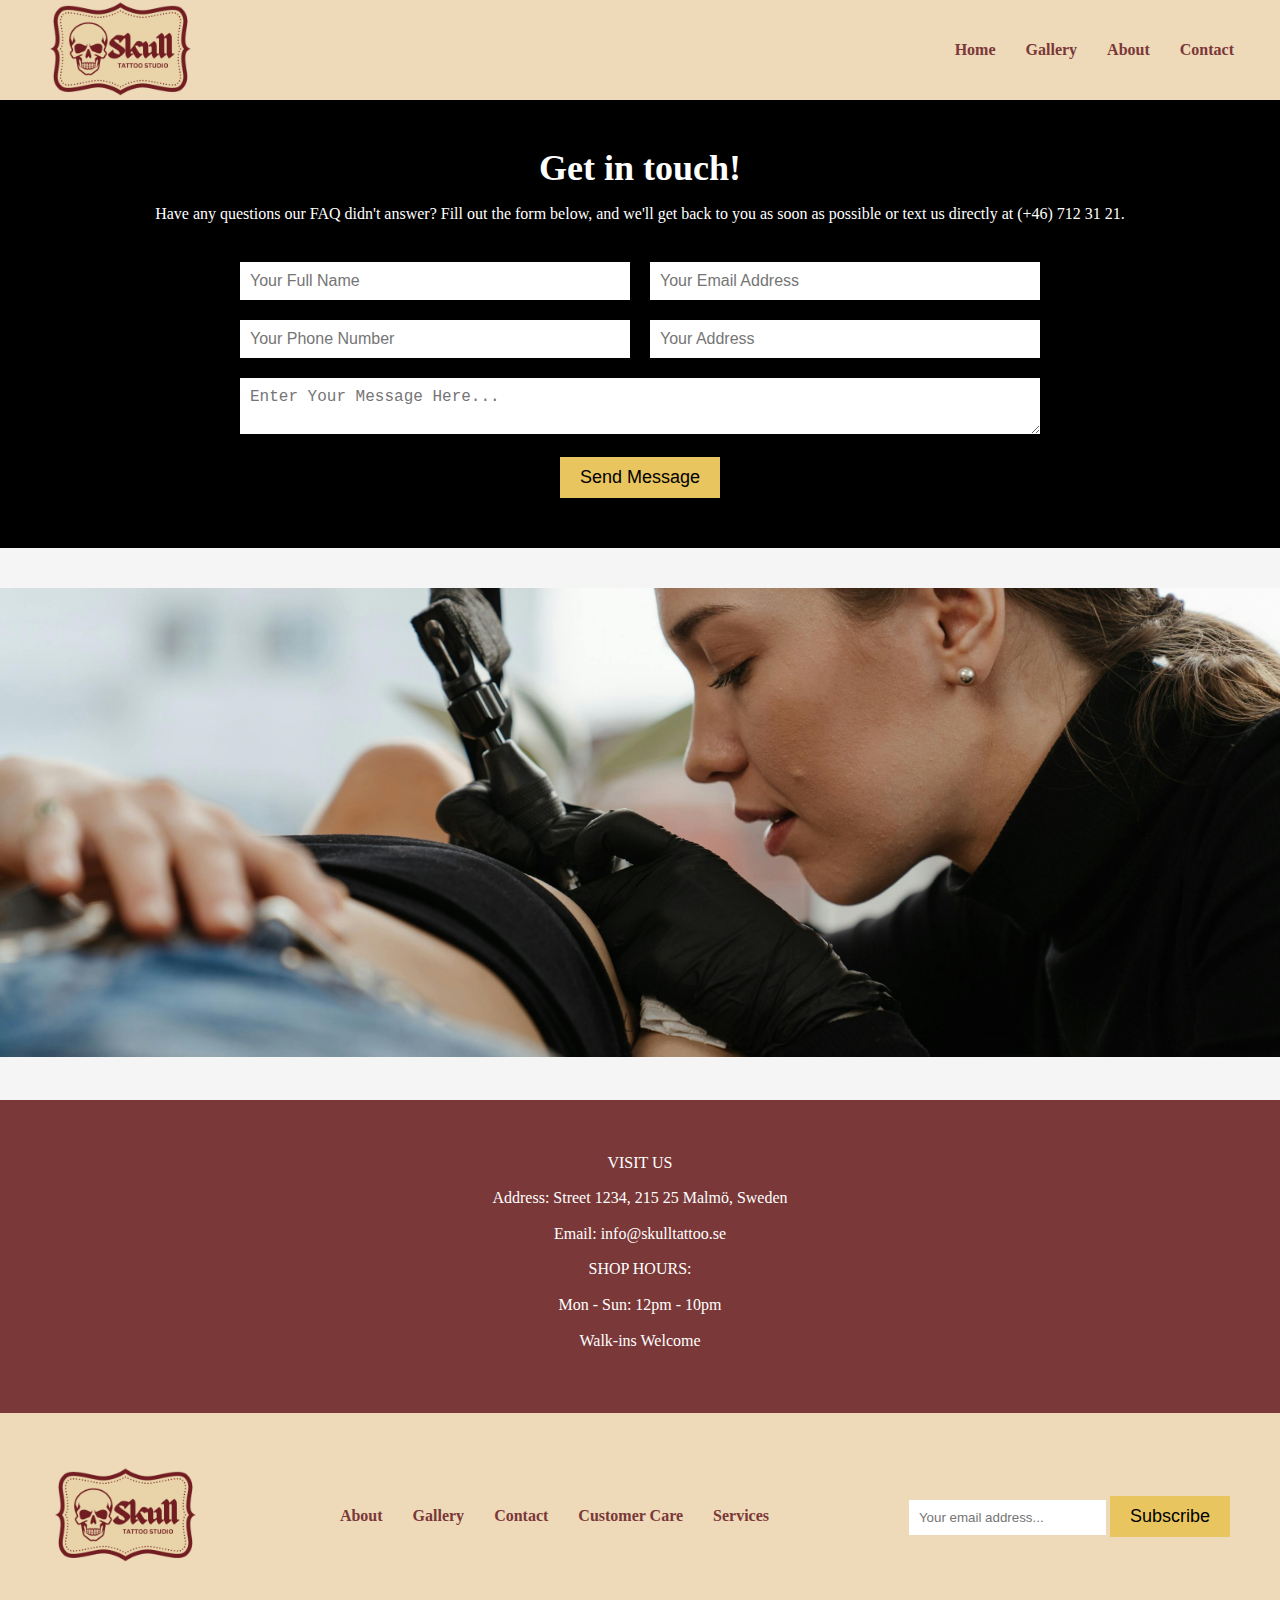
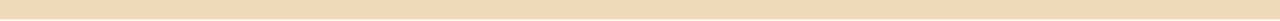
==== index.html @ 629d86e9 "Add files via upload" ====
<!DOCTYPE html>
<html lang="en">
<head>
	<meta charset="UTF-8">
	<meta name="viewport" content="width=device-width, initial-scale=1.0">
	<title>Contact Us</title>
	<link rel="stylesheet" href="styles/index.css">
	<link rel="stylesheet" href="styles/reset.css">
</head>
<body>
	 <!-- 1. Header Section -->
	 <header>
        <div class="container">
            <div class="logo">
                <img src="Images/logo 1.png" alt="Logo">
            </div>
            <nav>
                <ul class="nav-menu">
                    <li><a href="#">Home</a></li>
                    <li><a href="#">Gallery</a></li>
                    <li><a href="#">About</a></li>
                    <li><a href="#">Contact</a></li>
                </ul>
            </nav>
        </div>
    </header>

    <!-- 2. Contact Form Section -->
    <section class="contact-form-section">
        <h2>Get in touch!</h2>
        <p>Have any questions our FAQ didn't answer? Fill out the form below, and we'll get back to you as soon as possible or text us directly at (+46) 712 31 21.</p>

        <form class="contact-form">
            <div class="input-group">
                <input type="text" placeholder="Your Full Name">
                <input type="email" placeholder="Your Email Address">
            </div>
            <div class="input-group">
                <input type="text" placeholder="Your Phone Number">
                <input type="text" placeholder="Your Address">
            </div>
            <textarea placeholder="Enter Your Message Here..."></textarea>
            <button type="submit">Send Message</button>
        </form>
    </section>

    <!-- 3. Image Section -->
    <section class="image-section">
        <img src="Images/image1.png" alt="Tattoo Work">
    </section>

    <!-- 4. Footer Info Section -->
    <section class="footer-info-section">
        <div class="footer-info">
            <h3>VISIT US</h3>

            <p>Address: Street 1234, 215 25 Malmö, Sweden</p>

            <p>Email: info@skulltattoo.se</p>

            <p>SHOP HOURS:</p> 
			
			<p>Mon - Sun: 12pm - 10pm</p>
			
            <p>Walk-ins Welcome</p>
        </div>
    </section>

    <!-- 5. Footer Navigation Section -->
    <footer class="footer-navigation-section">
        <div class="footer-logo">
            <img src="Images/logo 1.png" alt="Footer Logo">
        </div>
        <ul class="footer-nav">
            <li><a href="#">About</a></li>
            <li><a href="#">Gallery</a></li>
            <li><a href="#">Contact</a></li>
            <li><a href="#">Customer Care</a></li>
            <li><a href="#">Services</a></li>
        </ul>
        <div class="subscribe">
            <input type="email" placeholder="Your email address...">
            <button>Subscribe</button>
        </div>
    </footer>
</body>
</html>
---- styles/index.css ----
* {
    margin: 0;
    padding: 0;
    box-sizing: border-box;
}

body {
    font-family: 'Arial', sans-serif;
    background-color: #f5f5f5;
}

.container {
    max-width: 1200px;
    margin: 0 auto;
    padding: 0 5px;
    display: flex;
    justify-content: space-between; 
    align-items: center; 
    height: 100%; 
}

/* 1. Header  */
header {
        width: 100%;
        height: 100px; 
        background-color: #eed9b8;
        display: flex;
        justify-content: center; 
        align-items: center; 
        padding: 0;
        box-sizing: border-box;

}


.logo img {
    width: 150px;
    height: auto;
}

.nav-menu {
    list-style: none;
    display: flex; 
    gap: 30px; 
    padding-right: 1px;
}

.nav-menu li {
    display: inline-block;
}

.nav-menu li a {
    text-decoration: none;
    font-size: 16px;
    color: #7a3838;
    font-weight: bold;
}

.nav-menu li a:hover {
    text-decoration: underline;
}

/* 2. Contact Form  */
.contact-form-section {
    background-color: #000;
    color: #fff;
    text-align: center;
    padding: 50px 0;
}

.contact-form-section h2 {
    font-size: 36px;
    margin-bottom: 20px;
    font-weight: bold;
}

.contact-form-section p {
    margin-bottom: 40px;
}

.contact-form {
    max-width: 800px;
    margin: 0 auto;
}

.input-group {
    display: flex;
    gap: 20px;
    margin-bottom: 20px;
}

.input-group input {
    width: 50%;
    padding: 10px;
    border: none;
    font-size: 16px;
}

textarea {
    width: 100%;
    padding: 10px;
    margin-bottom: 20px;
    border: none;
    font-size: 16px;
}

button {
    padding: 10px 20px;
    background-color: #e8c55e;
    border: none;
    font-size: 18px;
    cursor: pointer;
    color: #000;
}

button:hover {
    background-color: #d4ac42;
}

/* 3. Image  */
.image-section {
    text-align: center;
    margin: 40px 0;
}

.image-section img {
    width: 100vw;
}

/* 4. Footer */
.footer-info-section {
    background-color: #7a3838;
    color: #fff;
    text-align: center;
    padding: 50px;
}

.footer-info p {
    margin-bottom: 10px; 
    line-height: 1.6; 
}


.footer-info h3 {
 
    margin-bottom: 10px; 
    line-height: 1.6; 

}

/* 5. Footer Navigation  */
.footer-navigation-section {
    background-color: #eed9b8;
    display: flex;
    justify-content: space-between;
    align-items: center;
    padding: 50px;
}

.footer-logo img {
    width: 150px;
}

.footer-nav {
    list-style: none;
    display: flex;
    gap: 30px;
}

.footer-nav li a {
    text-decoration: none;
    color: #7a3838;
    font-weight: bold;
}

.footer-nav li a:hover {
    text-decoration: underline;
}

.subscribe input {
    padding: 10px;
    border: none;
}

.subscribe button {
    padding: 10px 20px;
    background-color: #e8c55e;
    border: none;
    cursor: pointer;
    color: #000;
}

.subscribe button:hover {
    background-color: #d4ac42;
}
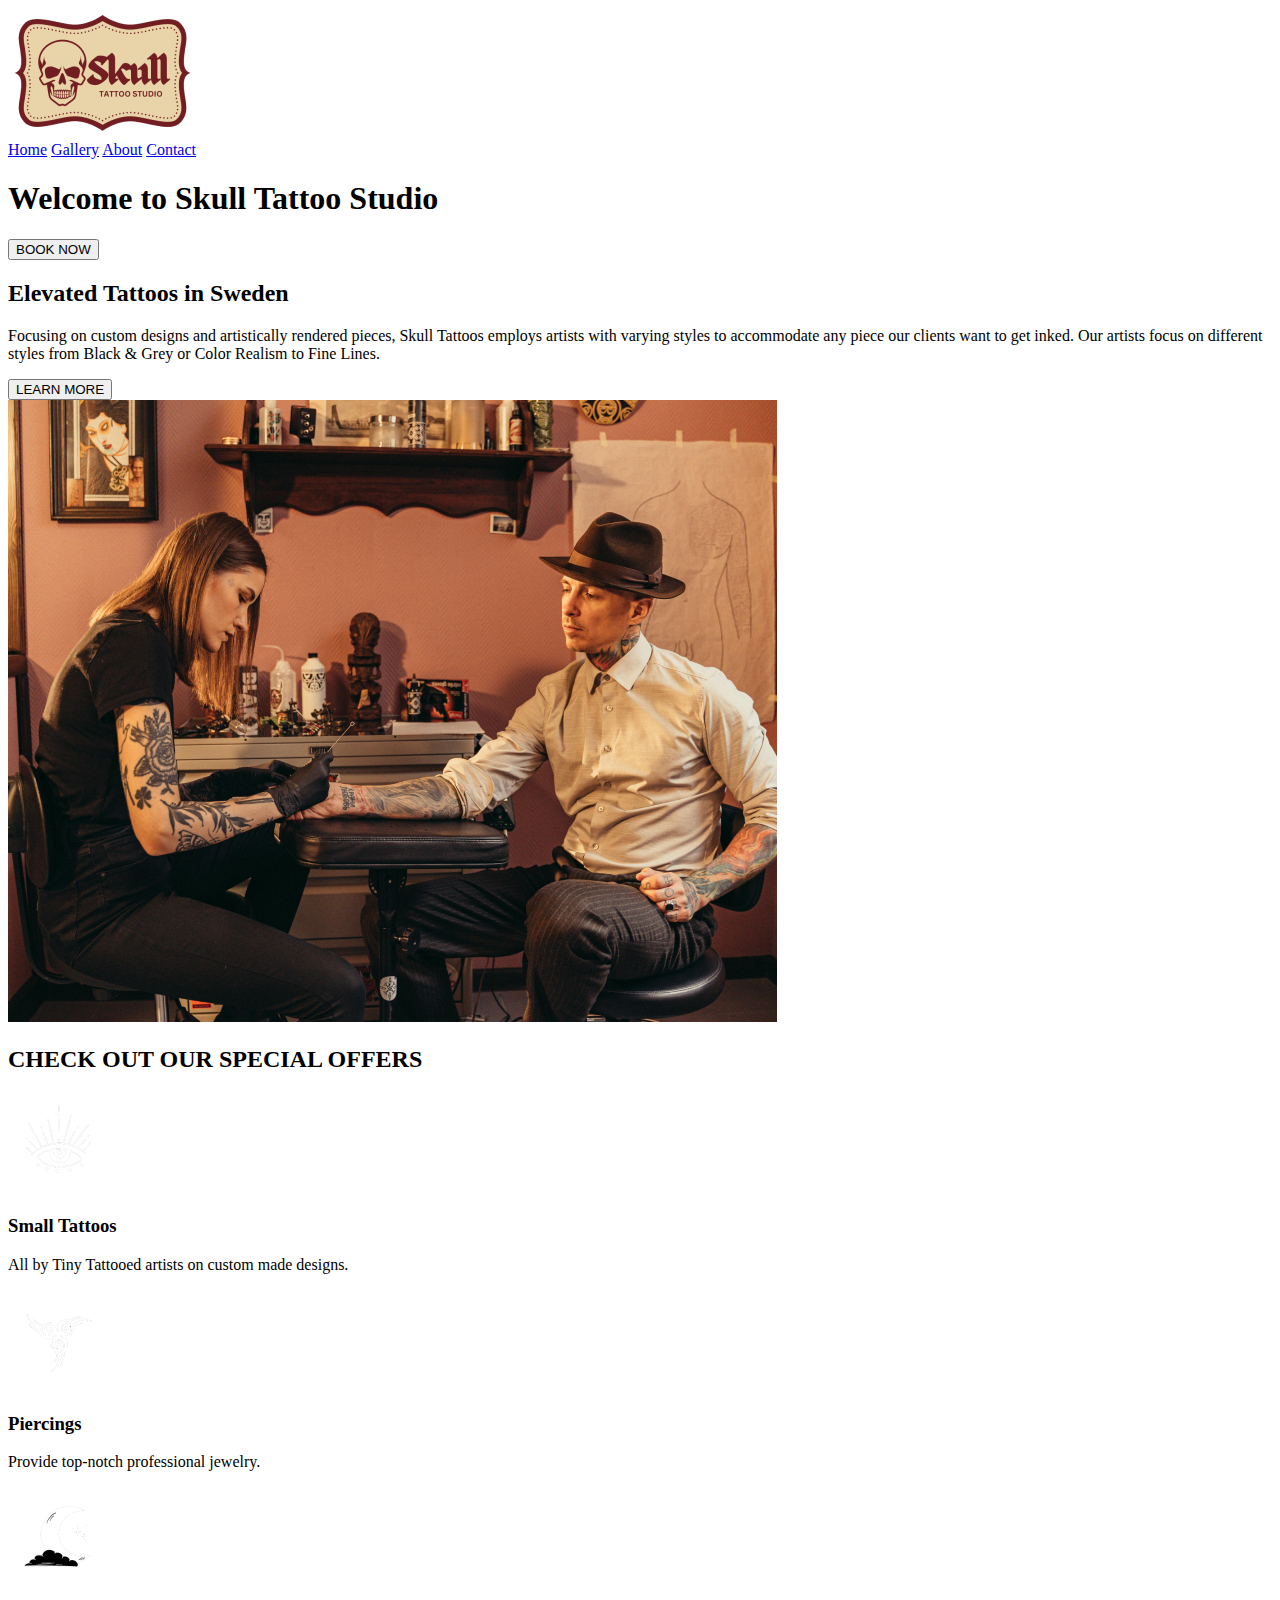
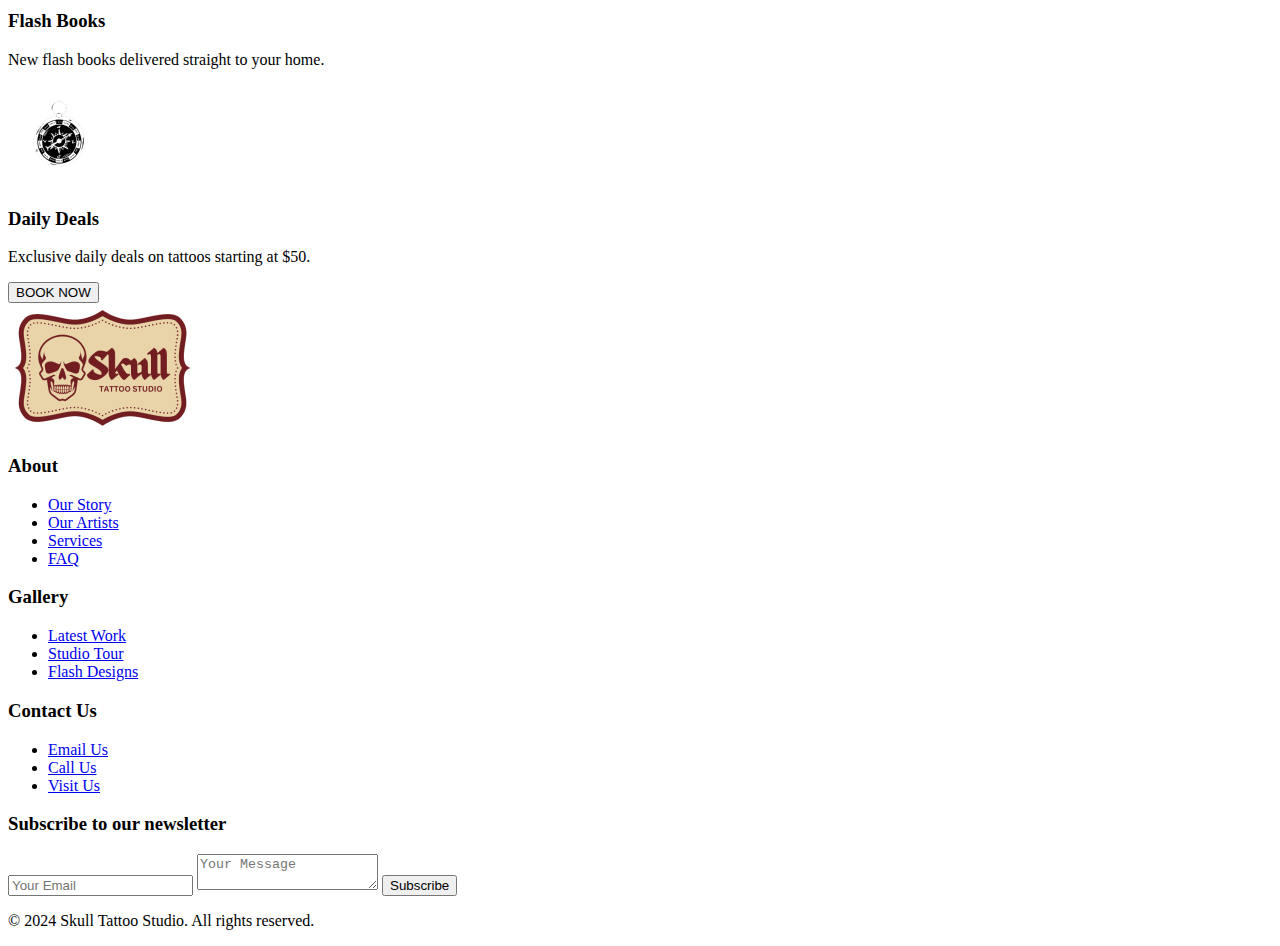
==== commit 1c7b1ebe: "added contents on index.html and images" ====
--- a/index.html
+++ b/index.html
@@ -1,87 +1,134 @@
-<!DOCTYPE html>
-<html lang="en">
-<head>
-	<meta charset="UTF-8">
-	<meta name="viewport" content="width=device-width, initial-scale=1.0">
-	<title>Contact Us</title>
-	<link rel="stylesheet" href="styles/index.css">
-	<link rel="stylesheet" href="styles/reset.css">
-</head>
-<body>
-	 <!-- 1. Header Section -->
-	 <header>
-        <div class="container">
-            <div class="logo">
-                <img src="Images/logo 1.png" alt="Logo">
-            </div>
-            <nav>
-                <ul class="nav-menu">
-                    <li><a href="#">Home</a></li>
-                    <li><a href="#">Gallery</a></li>
-                    <li><a href="#">About</a></li>
-                    <li><a href="#">Contact</a></li>
-                </ul>
-            </nav>
-        </div>
-    </header>
-
-    <!-- 2. Contact Form Section -->
-    <section class="contact-form-section">
-        <h2>Get in touch!</h2>
-        <p>Have any questions our FAQ didn't answer? Fill out the form below, and we'll get back to you as soon as possible or text us directly at (+46) 712 31 21.</p>
-
-        <form class="contact-form">
-            <div class="input-group">
-                <input type="text" placeholder="Your Full Name">
-                <input type="email" placeholder="Your Email Address">
-            </div>
-            <div class="input-group">
-                <input type="text" placeholder="Your Phone Number">
-                <input type="text" placeholder="Your Address">
-            </div>
-            <textarea placeholder="Enter Your Message Here..."></textarea>
-            <button type="submit">Send Message</button>
-        </form>
-    </section>
-
-    <!-- 3. Image Section -->
-    <section class="image-section">
-        <img src="Images/image1.png" alt="Tattoo Work">
-    </section>
-
-    <!-- 4. Footer Info Section -->
-    <section class="footer-info-section">
-        <div class="footer-info">
-            <h3>VISIT US</h3>
-
-            <p>Address: Street 1234, 215 25 Malmö, Sweden</p>
-
-            <p>Email: info@skulltattoo.se</p>
-
-            <p>SHOP HOURS:</p> 
-			
-			<p>Mon - Sun: 12pm - 10pm</p>
-			
-            <p>Walk-ins Welcome</p>
-        </div>
-    </section>
-
-    <!-- 5. Footer Navigation Section -->
-    <footer class="footer-navigation-section">
-        <div class="footer-logo">
-            <img src="Images/logo 1.png" alt="Footer Logo">
-        </div>
-        <ul class="footer-nav">
-            <li><a href="#">About</a></li>
-            <li><a href="#">Gallery</a></li>
-            <li><a href="#">Contact</a></li>
-            <li><a href="#">Customer Care</a></li>
-            <li><a href="#">Services</a></li>
-        </ul>
-        <div class="subscribe">
-            <input type="email" placeholder="Your email address...">
-            <button>Subscribe</button>
-        </div>
-    </footer>
-</body>
+<!DOCTYPE html>
+<html lang="en">
+<head>
+    <meta charset="UTF-8">
+    <meta name="viewport" content="width=device-width, initial-scale=1.0">
+    <link rel="stylesheet" href="styles.css">
+    <title>Tattoo Project</title>
+</head>
+<body>
+     <header class="navbar">
+        <div class="container">
+            <div class="logo">
+                <img src="images/logo.png" alt="Skull Tattoo Logo">
+            </div>
+            <nav class="menu">
+                <a href="#">Home</a>
+                <a href="#">Gallery</a>
+                <a href="#">About</a>
+                <a href="#">Contact</a>
+            </nav>
+        </div>
+    </header>
+
+    <section class="hero-section">
+        <div class="hero-content">
+            <h1>Welcome to Skull Tattoo Studio</h1>
+            <button class="hero-btn">BOOK NOW</button>
+        </div>
+    </section>
+
+    <section class="elevated-tattoos">
+        <div class="container">
+            <div class="text-content">
+                <h2>Elevated Tattoos in Sweden</h2>
+                <p>Focusing on custom designs and artistically rendered pieces, Skull Tattoos employs artists with varying styles to accommodate any piece our clients want to get inked. Our artists focus on different styles from Black & Grey or Color Realism to Fine Lines. </p>
+                <button class="learn-more-btn">LEARN MORE</button>
+            </div>
+            <div class="image-content">
+                <img src="images/tattoo-image.png" alt="Tattoo artist">
+            </div>
+        </div>
+    </section>
+
+    <section class="special-offers">
+        <div class="container">
+            <h2>CHECK OUT OUR SPECIAL OFFERS</h2>
+            <div class="offer-list">
+                <div class="offer-item">
+                    <img src="images/icon 1.png" alt="Small Tattoos Icon" class="offer-icon">
+                    <h3>Small Tattoos</h3>
+                    <p>All by Tiny Tattooed artists on custom made designs.</p>
+                </div>
+                <div class="offer-item">
+                    <img src="images/icon 2.png" alt="Piercings Icon" class="offer-icon">
+                    <h3>Piercings</h3>
+                    <p>Provide top-notch professional jewelry.</p>
+                </div>
+                <div class="offer-item">
+                    <img src="images/icon 3.png" alt="Flash Books Icon" class="offer-icon">
+                    <h3>Flash Books</h3>
+                    <p>New flash books delivered straight to your home.</p>
+                </div>
+                <div class="offer-item">
+                    <img src="images/icon 4.png" alt="Daily Deals Icon" class="offer-icon">
+                    <h3>Daily Deals</h3>
+                    <p>Exclusive daily deals on tattoos starting at $50.</p>
+                </div>
+            </div>
+            <button class="book-now-btn">BOOK NOW</button>
+        </div>
+    </section>
+
+
+    <footer class="site-footer">
+        <div class="container footer-container">
+            <div class="footer-logo">
+                <img src="images/logo.png" alt="Skull Tattoo Studio Logo">
+            </div>
+    
+            <div class="footer-nav">
+                <h3>About</h3>
+                <ul>
+                    <li><a href="#">Our Story</a></li>
+                    <li><a href="#">Our Artists</a></li>
+                    <li><a href="#">Services</a></li>
+                    <li><a href="#">FAQ</a></li>
+                </ul>
+            </div>
+    
+            <div class="footer-nav">
+                <h3>Gallery</h3>
+                <ul>
+                    <li><a href="#">Latest Work</a></li>
+                    <li><a href="#">Studio Tour</a></li>
+                    <li><a href="#">Flash Designs</a></li>
+                </ul>
+            </div>
+    
+            <div class="footer-nav">
+                <h3>Contact Us</h3>
+                <ul>
+                    <li><a href="#">Email Us</a></li>
+                    <li><a href="#">Call Us</a></li>
+                    <li><a href="#">Visit Us</a></li>
+                </ul>
+            </div>
+        </div>
+        <div>
+            <div class="footer-subscribe">
+                <h3>Subscribe to our newsletter</h3>
+                <form class="subscribe-form">
+                    <input type="email" name="email" placeholder="Your Email" required>
+                    <textarea name="message" placeholder="Your Message" rows="2"></textarea>
+                    <button type="submit">Subscribe</button>
+                </form>
+            </div>
+        </div>
+    
+        <div class="footer-bottom">
+            <p>&copy; 2024 Skull Tattoo Studio. All rights reserved.</p>
+            <div class="social-links">
+                <a href="#"><i class="fab fa-facebook"></i></a>
+                <a href="#"><i class="fab fa-instagram"></i></a>
+                <a href="#"><i class="fab fa-twitter"></i></a>
+            </div>
+        </div>
+    </footer>
+    
+        
+    
+        
+    
+</body>
 </html>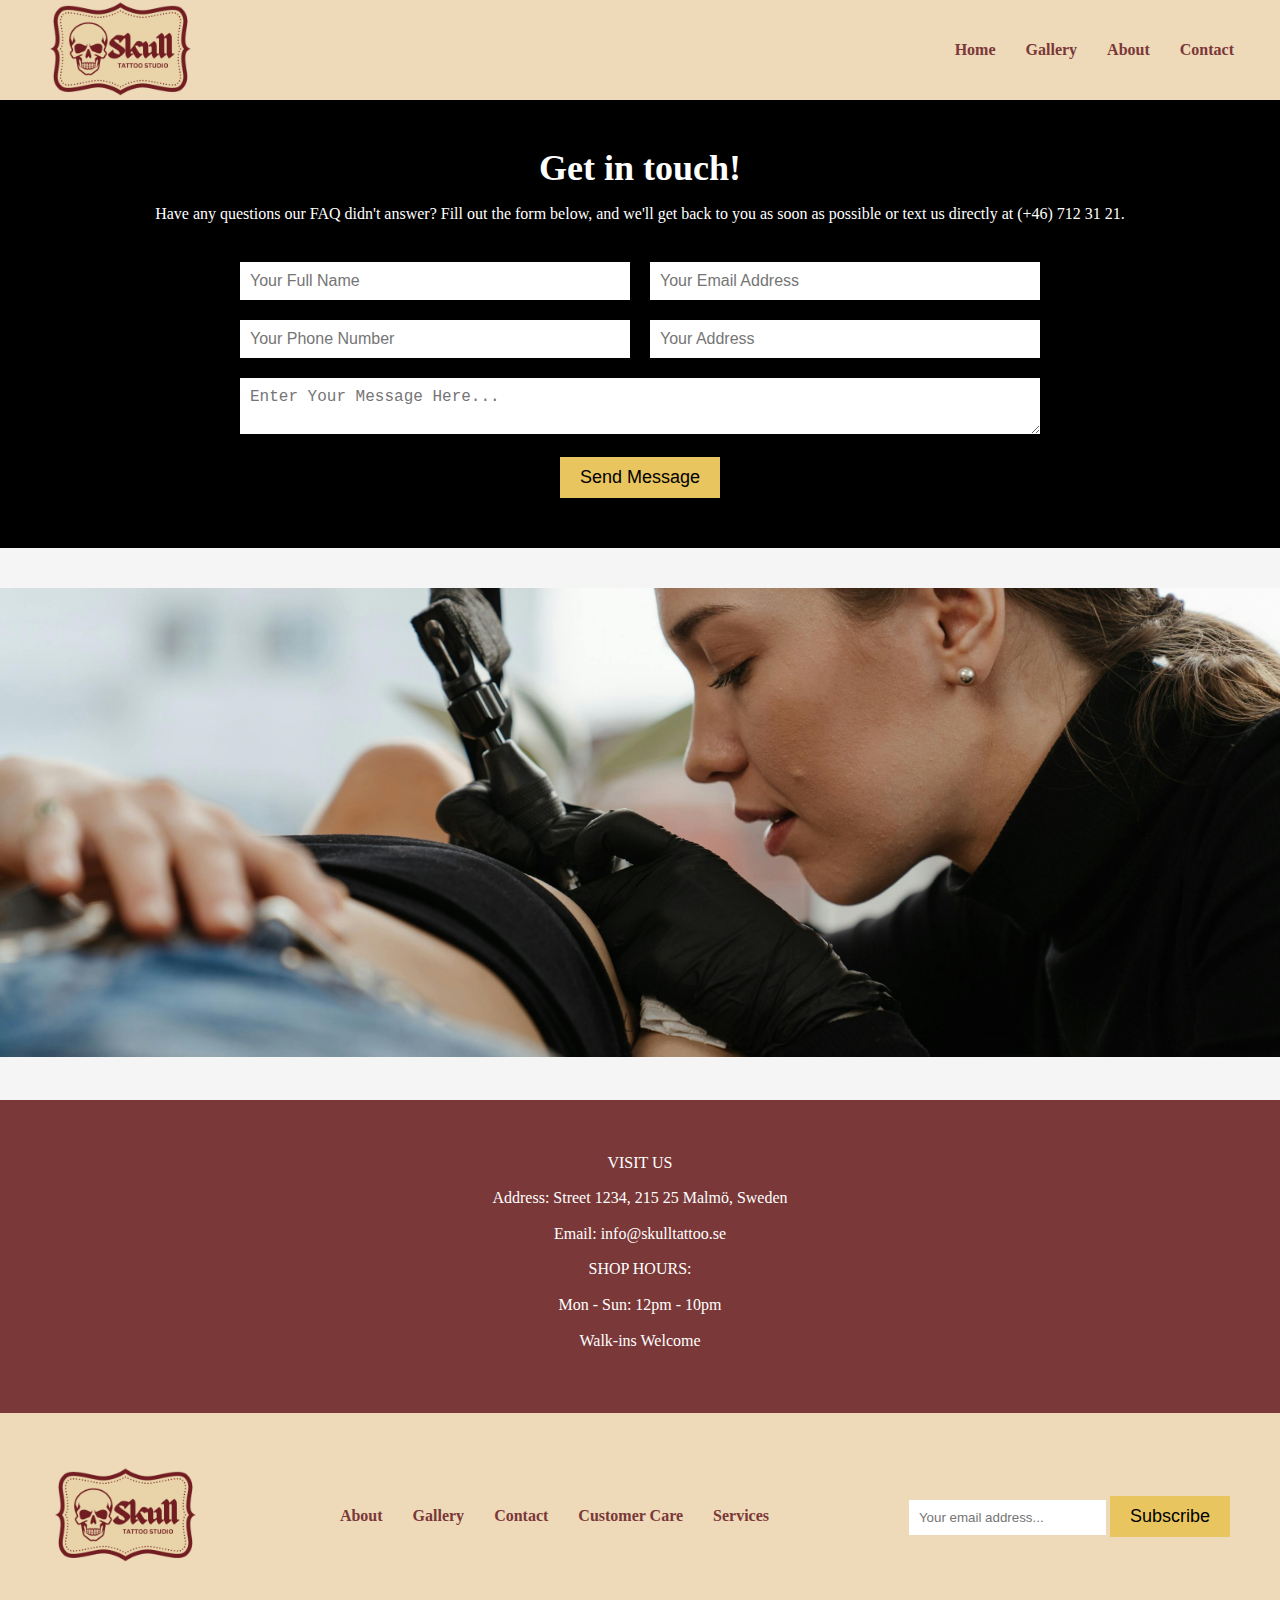
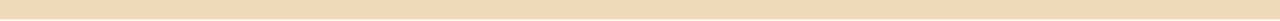
==== commit 3dcfdc1e: "Merge pull request #5 from Zonkkatul/main" ====
--- a/index.html
+++ b/index.html
@@ -1,134 +1,87 @@
-<!DOCTYPE html>
-<html lang="en">
-<head>
-    <meta charset="UTF-8">
-    <meta name="viewport" content="width=device-width, initial-scale=1.0">
-    <link rel="stylesheet" href="styles.css">
-    <title>Tattoo Project</title>
-</head>
-<body>
-     <header class="navbar">
-        <div class="container">
-            <div class="logo">
-                <img src="images/logo.png" alt="Skull Tattoo Logo">
-            </div>
-            <nav class="menu">
-                <a href="#">Home</a>
-                <a href="#">Gallery</a>
-                <a href="#">About</a>
-                <a href="#">Contact</a>
-            </nav>
-        </div>
-    </header>
-
-    <section class="hero-section">
-        <div class="hero-content">
-            <h1>Welcome to Skull Tattoo Studio</h1>
-            <button class="hero-btn">BOOK NOW</button>
-        </div>
-    </section>
-
-    <section class="elevated-tattoos">
-        <div class="container">
-            <div class="text-content">
-                <h2>Elevated Tattoos in Sweden</h2>
-                <p>Focusing on custom designs and artistically rendered pieces, Skull Tattoos employs artists with varying styles to accommodate any piece our clients want to get inked. Our artists focus on different styles from Black & Grey or Color Realism to Fine Lines. </p>
-                <button class="learn-more-btn">LEARN MORE</button>
-            </div>
-            <div class="image-content">
-                <img src="images/tattoo-image.png" alt="Tattoo artist">
-            </div>
-        </div>
-    </section>
-
-    <section class="special-offers">
-        <div class="container">
-            <h2>CHECK OUT OUR SPECIAL OFFERS</h2>
-            <div class="offer-list">
-                <div class="offer-item">
-                    <img src="images/icon 1.png" alt="Small Tattoos Icon" class="offer-icon">
-                    <h3>Small Tattoos</h3>
-                    <p>All by Tiny Tattooed artists on custom made designs.</p>
-                </div>
-                <div class="offer-item">
-                    <img src="images/icon 2.png" alt="Piercings Icon" class="offer-icon">
-                    <h3>Piercings</h3>
-                    <p>Provide top-notch professional jewelry.</p>
-                </div>
-                <div class="offer-item">
-                    <img src="images/icon 3.png" alt="Flash Books Icon" class="offer-icon">
-                    <h3>Flash Books</h3>
-                    <p>New flash books delivered straight to your home.</p>
-                </div>
-                <div class="offer-item">
-                    <img src="images/icon 4.png" alt="Daily Deals Icon" class="offer-icon">
-                    <h3>Daily Deals</h3>
-                    <p>Exclusive daily deals on tattoos starting at $50.</p>
-                </div>
-            </div>
-            <button class="book-now-btn">BOOK NOW</button>
-        </div>
-    </section>
-
-
-    <footer class="site-footer">
-        <div class="container footer-container">
-            <div class="footer-logo">
-                <img src="images/logo.png" alt="Skull Tattoo Studio Logo">
-            </div>
-    
-            <div class="footer-nav">
-                <h3>About</h3>
-                <ul>
-                    <li><a href="#">Our Story</a></li>
-                    <li><a href="#">Our Artists</a></li>
-                    <li><a href="#">Services</a></li>
-                    <li><a href="#">FAQ</a></li>
-                </ul>
-            </div>
-    
-            <div class="footer-nav">
-                <h3>Gallery</h3>
-                <ul>
-                    <li><a href="#">Latest Work</a></li>
-                    <li><a href="#">Studio Tour</a></li>
-                    <li><a href="#">Flash Designs</a></li>
-                </ul>
-            </div>
-    
-            <div class="footer-nav">
-                <h3>Contact Us</h3>
-                <ul>
-                    <li><a href="#">Email Us</a></li>
-                    <li><a href="#">Call Us</a></li>
-                    <li><a href="#">Visit Us</a></li>
-                </ul>
-            </div>
-        </div>
-        <div>
-            <div class="footer-subscribe">
-                <h3>Subscribe to our newsletter</h3>
-                <form class="subscribe-form">
-                    <input type="email" name="email" placeholder="Your Email" required>
-                    <textarea name="message" placeholder="Your Message" rows="2"></textarea>
-                    <button type="submit">Subscribe</button>
-                </form>
-            </div>
-        </div>
-    
-        <div class="footer-bottom">
-            <p>&copy; 2024 Skull Tattoo Studio. All rights reserved.</p>
-            <div class="social-links">
-                <a href="#"><i class="fab fa-facebook"></i></a>
-                <a href="#"><i class="fab fa-instagram"></i></a>
-                <a href="#"><i class="fab fa-twitter"></i></a>
-            </div>
-        </div>
-    </footer>
-    
-        
-    
-        
-    
-</body>
-</html>+<!DOCTYPE html>
+<html lang="en">
+<head>
+	<meta charset="UTF-8">
+	<meta name="viewport" content="width=device-width, initial-scale=1.0">
+	<title>Contact Us</title>
+	<link rel="stylesheet" href="styles/index.css">
+	<link rel="stylesheet" href="styles/reset.css">
+</head>
+<body>
+	 <!-- 1. Header Section -->
+	 <header>
+        <div class="container">
+            <div class="logo">
+                <img src="Images/logo 1.png" alt="Logo">
+            </div>
+            <nav>
+                <ul class="nav-menu">
+                    <li><a href="#">Home</a></li>
+                    <li><a href="gallery/gallery.html">Gallery</a></li>
+                    <li><a href="about-us/about-us.html">About</a></li>
+                    <li><a href="contact-us">Contact</a></li>
+                </ul>
+            </nav>
+        </div>
+    </header>
+
+    <!-- 2. Contact Form Section -->
+    <section class="contact-form-section">
+        <h2>Get in touch!</h2>
+        <p>Have any questions our FAQ didn't answer? Fill out the form below, and we'll get back to you as soon as possible or text us directly at (+46) 712 31 21.</p>
+
+        <form class="contact-form">
+            <div class="input-group">
+                <input type="text" placeholder="Your Full Name">
+                <input type="email" placeholder="Your Email Address">
+            </div>
+            <div class="input-group">
+                <input type="text" placeholder="Your Phone Number">
+                <input type="text" placeholder="Your Address">
+            </div>
+            <textarea placeholder="Enter Your Message Here..."></textarea>
+            <button type="submit">Send Message</button>
+        </form>
+    </section>
+
+    <!-- 3. Image Section -->
+    <section class="image-section">
+        <img src="Images/image1.png" alt="Tattoo Work">
+    </section>
+
+    <!-- 4. Footer Info Section -->
+    <section class="footer-info-section">
+        <div class="footer-info">
+            <h3>VISIT US</h3>
+
+            <p>Address: Street 1234, 215 25 Malmö, Sweden</p>
+
+            <p>Email: info@skulltattoo.se</p>
+
+            <p>SHOP HOURS:</p> 
+			
+			<p>Mon - Sun: 12pm - 10pm</p>
+			
+            <p>Walk-ins Welcome</p>
+        </div>
+    </section>
+
+    <!-- 5. Footer Navigation Section -->
+    <footer class="footer-navigation-section">
+        <div class="footer-logo">
+            <img src="Images/logo 1.png" alt="Footer Logo">
+        </div>
+        <ul class="footer-nav">
+            <li><a href="#">About</a></li>
+            <li><a href="#">Gallery</a></li>
+            <li><a href="#">Contact</a></li>
+            <li><a href="#">Customer Care</a></li>
+            <li><a href="#">Services</a></li>
+        </ul>
+        <div class="subscribe">
+            <input type="email" placeholder="Your email address...">
+            <button>Subscribe</button>
+        </div>
+    </footer>
+</body>
+</html>
--- a/styles/index.css
+++ b/styles/index.css
@@ -0,0 +1,195 @@
+* {
+    margin: 0;
+    padding: 0;
+    box-sizing: border-box;
+}
+
+body {
+    font-family: 'Arial', sans-serif;
+    background-color: #f5f5f5;
+}
+
+.container {
+    max-width: 1200px;
+    margin: 0 auto;
+    padding: 0 5px;
+    display: flex;
+    justify-content: space-between; 
+    align-items: center; 
+    height: 100%; 
+}
+
+/* 1. Header  */
+header {
+        width: 100%;
+        height: 100px; 
+        background-color: #eed9b8;
+        display: flex;
+        justify-content: center; 
+        align-items: center; 
+        padding: 0;
+        box-sizing: border-box;
+
+}
+
+
+.logo img {
+    width: 150px;
+    height: auto;
+}
+
+.nav-menu {
+    list-style: none;
+    display: flex; 
+    gap: 30px; 
+    padding-right: 1px;
+}
+
+.nav-menu li {
+    display: inline-block;
+}
+
+.nav-menu li a {
+    text-decoration: none;
+    font-size: 16px;
+    color: #7a3838;
+    font-weight: bold;
+}
+
+.nav-menu li a:hover {
+    text-decoration: underline;
+}
+
+/* 2. Contact Form  */
+.contact-form-section {
+    background-color: #000;
+    color: #fff;
+    text-align: center;
+    padding: 50px 0;
+}
+
+.contact-form-section h2 {
+    font-size: 36px;
+    margin-bottom: 20px;
+    font-weight: bold;
+}
+
+.contact-form-section p {
+    margin-bottom: 40px;
+}
+
+.contact-form {
+    max-width: 800px;
+    margin: 0 auto;
+}
+
+.input-group {
+    display: flex;
+    gap: 20px;
+    margin-bottom: 20px;
+}
+
+.input-group input {
+    width: 50%;
+    padding: 10px;
+    border: none;
+    font-size: 16px;
+}
+
+textarea {
+    width: 100%;
+    padding: 10px;
+    margin-bottom: 20px;
+    border: none;
+    font-size: 16px;
+}
+
+button {
+    padding: 10px 20px;
+    background-color: #e8c55e;
+    border: none;
+    font-size: 18px;
+    cursor: pointer;
+    color: #000;
+}
+
+button:hover {
+    background-color: #d4ac42;
+}
+
+/* 3. Image  */
+.image-section {
+    text-align: center;
+    margin: 40px 0;
+}
+
+.image-section img {
+    width: 100vw;
+}
+
+/* 4. Footer */
+.footer-info-section {
+    background-color: #7a3838;
+    color: #fff;
+    text-align: center;
+    padding: 50px;
+}
+
+.footer-info p {
+    margin-bottom: 10px; 
+    line-height: 1.6; 
+}
+
+
+.footer-info h3 {
+ 
+    margin-bottom: 10px; 
+    line-height: 1.6; 
+
+}
+
+/* 5. Footer Navigation  */
+.footer-navigation-section {
+    background-color: #eed9b8;
+    display: flex;
+    justify-content: space-between;
+    align-items: center;
+    padding: 50px;
+}
+
+.footer-logo img {
+    width: 150px;
+}
+
+.footer-nav {
+    list-style: none;
+    display: flex;
+    gap: 30px;
+}
+
+.footer-nav li a {
+    text-decoration: none;
+    color: #7a3838;
+    font-weight: bold;
+}
+
+.footer-nav li a:hover {
+    text-decoration: underline;
+}
+
+.subscribe input {
+    padding: 10px;
+    border: none;
+}
+
+.subscribe button {
+    padding: 10px 20px;
+    background-color: #e8c55e;
+    border: none;
+    cursor: pointer;
+    color: #000;
+}
+
+.subscribe button:hover {
+    background-color: #d4ac42;
+}
